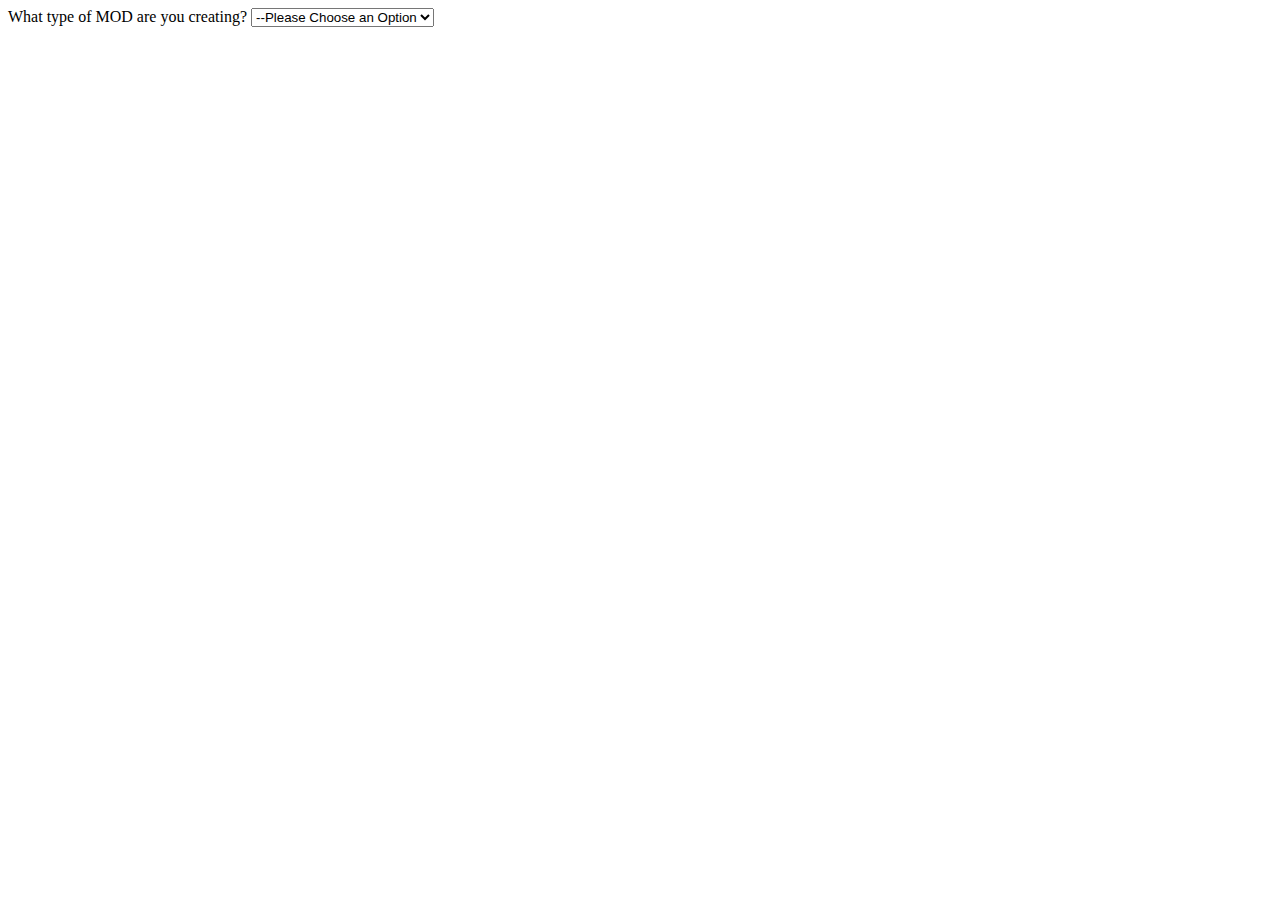
==== index.html @ 1833dc13 "added form and text to print after line items" ====
<!DOCTYPE html>
<html lang="en">
<head>
    <meta charset="UTF-8">
    <meta http-equiv="X-UA-Compatible" content="IE=edge">
    <meta name="viewport" content="width=device-width, initial-scale=1.0">
    <link rel ="stylesheet" href ="styles.css">
    <title>MOD Generator</title>
</head>
<body>
    <div class ="dropdown" id ="dropdown" value ="x">
        <form>
            <label for ="select-mod" >What type of MOD are you creating?</label>
            <select name ="select-mod" id ="select-mod" onchange = "getmodType()" >
                <option value="x" selected = true>--Please Choose an Option</option>
                <option value="handyman">Handyman</option>
                <option value="ntp">NTP</option>
                <option value="rent">Rent</option>
                <option value="deob">De-Obligation</option>
            </select>
        </form>
    </div>

    <div class = "handymanform" id ="handymanform">
        
            <label for="modnumHandy">MOD #: </label>
                <input type="text" name = "modnumHandy" id="modnumHandy" class ="handyMOD">
            <label for="reqnumHandy">REQ #:</label>
                <input type="text" name = "reqnumHandy" id = "reqnumHandy" class ="handyMOD">
            <label for="ic">IC:</label>
                <input type="text" name ="ic" id ="ic" class ="handyMOD">
            <label for="amount">Dollar Amount:</label>
                <input type="text" name ="amountHandy" id = "amountHandy" class ="handyMOD">
            <label for="addressHandy">Project Location:</label>
                <input type="text" name ="addressHandy" id ="addressHandy" class ="handyMOD">
            <button id ="handybtn" onclick ="generateHandymanMOD()">Generate MOD</button>

        
    </div>

    <div class = "rentform" id ="rentform">
        
            <label for="modnumRent">MOD #:</label>
                <input type="text" name ="modnumRent" id ="modnumRent" class ="rentMOD">
            <label for ="reqnumRent">REQ #:</label>
                <input type="text" name = "reqnumRent" id ="reqnumRent" class ="rentMOD">
            <label for="monthyearRent">Month and Year:</label>
                <input type="text" name ="monthyearRent" id ="monthyearRent" class ="rentMOD">
            <label for="invoicenumRent"> Invoice #:</label>
                <input type="text" name = "invoicenumRent" id ="invoicenumRent" class ="rentMOD">
            <label for="amountRent"> Rent Amount :</label>
                <input type="text" name = "amountRent" id ="amountRent" class ="rentMOD">
            <button id ="rentbtn" onclick ="generateRentMOD()">Generate MOD</button>

    </div>

    <div class = "utilityform" id ="utilityform">
        
        <label for="modnumUtility">MOD #:</label>
            <input type="text" name ="modnumUtility" id ="modnumUtility" class ="utilityMOD">
        <label for ="reqnumUtility">REQ #:</label>
            <input type="text" name = "reqnumUtility" id ="reqnumUtility" class ="utilityMOD">
        <label for="monthyearUtility">Month and Year:</label>
            <input type="text" name ="monthyearUtility" id ="monthyearUtility" class ="utilityMOD">
        <label for="invoicenumUtility"> Invoice #:</label>
            <input type="text" name = "invoicenumUtility" id ="invoicenumUtility" class ="utilityMOD">
        <label for="amountUtility"> Rent Amount :</label>
            <input type="text" name = "amountUtility" id ="amountUtility" class ="utilityMOD">
        <button id ="utilitybtn" onclick ="generateUtilityMOD()">Generate MOD</button>

</div>

    <div class = "ntpform" id ="ntpform">
        
            <label for="modnumNTP">MOD #: </label>
                <input type="text" name = "modnumNTP" class ="ntpMOD">
            <label for="reqnumNTP">REQ. :</label>
                <input type="text" name ="reqnumNTP" id ="reqnumNTP" class ="ntpMOD">
            <label for="reasonNTP">Purpose of MOD:</label>
                <input type="text" name ="reasonNTP" id ="reasonNTP" class ="ntpMOD">
            <label for="addressNTP">Project Location:</label>
                <input type="text" name ="addressNTP" id ="addressNTP" class ="ntpMOD">
            <label for="sowNum">SOW Number:</label>
                <input type="text" name ="sowNum" id = "sowNum" class ="ntpMOD"> 
            <label for="sowDate">SOW Date:</label>
                <input type="text" name ="sowDate" id ="sowDate" class ="ntpMOD">
            <label for="proposalDate">Lessor's Proposal Date:</label>
                <input type="text" name ="proposalDate" id ="proposalDate" class ="ntpMOD">
            <label for="proposalNum">Lessor's Proposal Date:</label>
                <input type="text" name ="proposalNum" id ="proposalNum" class ="ntpMOD">
            <label for="amountNTP">Project Cost:</label>
                <input type="text" name ="amountNTP" id ="amountNTP" class ="ntpMOD">
            <label for="dateNTP">Period of Performance Start:</label>
                <input type="text" name = "dateNTP" id ="dateNTP" class ="ntpMOD" >
            <label for="dateNTP2">Period of Performance End:</label>
                <input type="text" name = "dateNTP2" id ="dateNTP2" class ="ntpMOD">
            <label for="fmNTP">FM:</label>
                <input type="text" name = "fmNTP" id ="fmNTP" class ="ntpMOD">
            <label for="lcoNTP">LCO:</label>
                <input type="text" name = "lcoNTP" id ="lcoNTP" class ="ntpMOD">
            
          <button id ="ntpbtn" onclick ="generateNtpMOD()">Generate MOD</button>
        
    </div>


    <script>
        let dropdown = document.getElementById("select-mod");
        let handymanform = document.getElementById("handymanform");
        let rentform = document.getElementById("rentform");
        let utilityform = document.getElementById("utilityform");
        let rent = document.getElementById("rent");
        let ntpform = document.getElementById("ntpform");
        let form = document.getElementById("form-container");

        dropdown.value = "x";

        function getmodType(){
            let modType = dropdown.value;
            console.log(modType);

            if(modType === 'x'){
                handymanform.style.display = "none";
                rentform.style.display ="none";
                ntpform.style.display ="none";
                utilityform.style.display="none";
            }

            if(modType === 'handyman'){
                handymanform.style.display ="block"
                rentform.style.display ="none";
                ntpform.style.display ="none";
                utilityform.style.display="none";
            }

            if (modType === "rent"){
                rentform.style.display ="block";
                handymanform.style.display ="none";
                ntpform.style.display = "none";
                utilityform.style.display="none";
            }

            if (modType === "ntp"){
                ntpform.style.display = "block";
                handymanform.style.display ="none";
                rentform.style.display ="none";
                utilityform.style.display="none";
            }

            if(modType === 'utilityform'){
                utilityform.style.display="block";
                handymanform.style.display = "none";
                rentform.style.display ="none";
                ntpform.style.display ="none";
            }
        }
        function generateRentMOD(){
            let rentData = document.querySelectorAll(".rentMOD");
                
            const lineItemRent = `MOD-${rentData[0].value}, REQ. ${rentData[1].value}, Invoice: ${rentData[3].value} will cover ${rentData[2].value} Rent in the amount of ${rentData[4].value} in accordance with the lease.`;
        }

        function generateUtilityMOD(){
            let utilityData = document.querySelectorAll(".utilityMOD");
                const lineItemUtility = `MOD-${utilityData[0].value}, REQ. ${utilityData[1].value}, Invoice: ${utilityData[3].value} will cover ${utilityData[2].value} Utility Rent in the amount of ${utilityData[4].value} in accordance with the lease.`;
                alert(lineItemUtility);
        }

        function generateHandymanMOD(){
            let handyData = document.querySelectorAll(".handyMOD");
            
            const lineItemHandy = `MOD-${handyData[0].value}, REQ. ${handyData[1].value}, in the amount of $${handyData[3].value} will cover the ${handyData[2].value} Handyman Contract. Services to be requested through NIH Facility Manager with an approved work request in accordance to the Handyman Services Described below. Lessor Shall not exceed the amount of $${handyData[3].value} including Lessor's fees, for the aggregate Handyman Pluss Services rendered under this agreement. Period of Performace: 12 months from execution of this Modification of Contract.`;
            
            alert(lineItemHandy);
        }

        function generateNtpMOD(){
           let ntpData = document.querySelectorAll(".ntpMOD");

           const lineItemNtp = `MOD-${ntpData[0].value}, REQ. ${ntpData[1].value}, NTP: The Lessor is being given this NTP to ${ntpData[2].value} located at ${ntpData[3].value} in accordance with the SOW ${ntpData[4].value} dated ${ntpData[5].value}, and Lessor's Proposal dated ${ntpData[6].value}. Firm Fixed Price: The total cost for this project, including Lessor's fee is $${ntpData[8].value}. Period of Performance: ${ntpData[9].value} through ${ntpData[10].value}.`

           const ntpBeforeLine = `FM: ${ntpData[11].value} LCO: ${ntpData[12].value}`;
           
           const ntpAfterLine = 'Notwithstanding Government review, the Lessor is solely responsible for the technical accuracy of this project in meeting all performance requirements of the lease and SOW including meeting Federal, State and Local codes for this project. This document shall not be construed as a waiver of any rights, benefits or interests that the Government has under the Lease contract. All other terms and conditions of the Lease shall remain in full force and effect.';

           const ntpBox14 = `MOD-${ntpData[0].value}, REQ. ${ntpData[1].value}, NTP: The Lessor is being given this NTP to ${ntpData[2].value} located at ${ntpData[3].value} in accordance with the SOW ${ntpData[4].value} dated ${ntpData[5].value}, and Lessor's Proposal ${ntpData[7].value}. Firm Fixed Price: The total cost for this project, including Lessor's fee is $${ntpData[8].value}. Period of Performance: ${ntpData[9].value} through ${ntpData[10].value}.`;

           alert(ntpAfterLine);
        }
    </script>
</body>
</html>
---- styles.css ----
.handymanform{
    display:none;
}

.rentform{
    display:none;
}

.ntpform{
    display:none;
}

.utilityform{
    display:none;
}
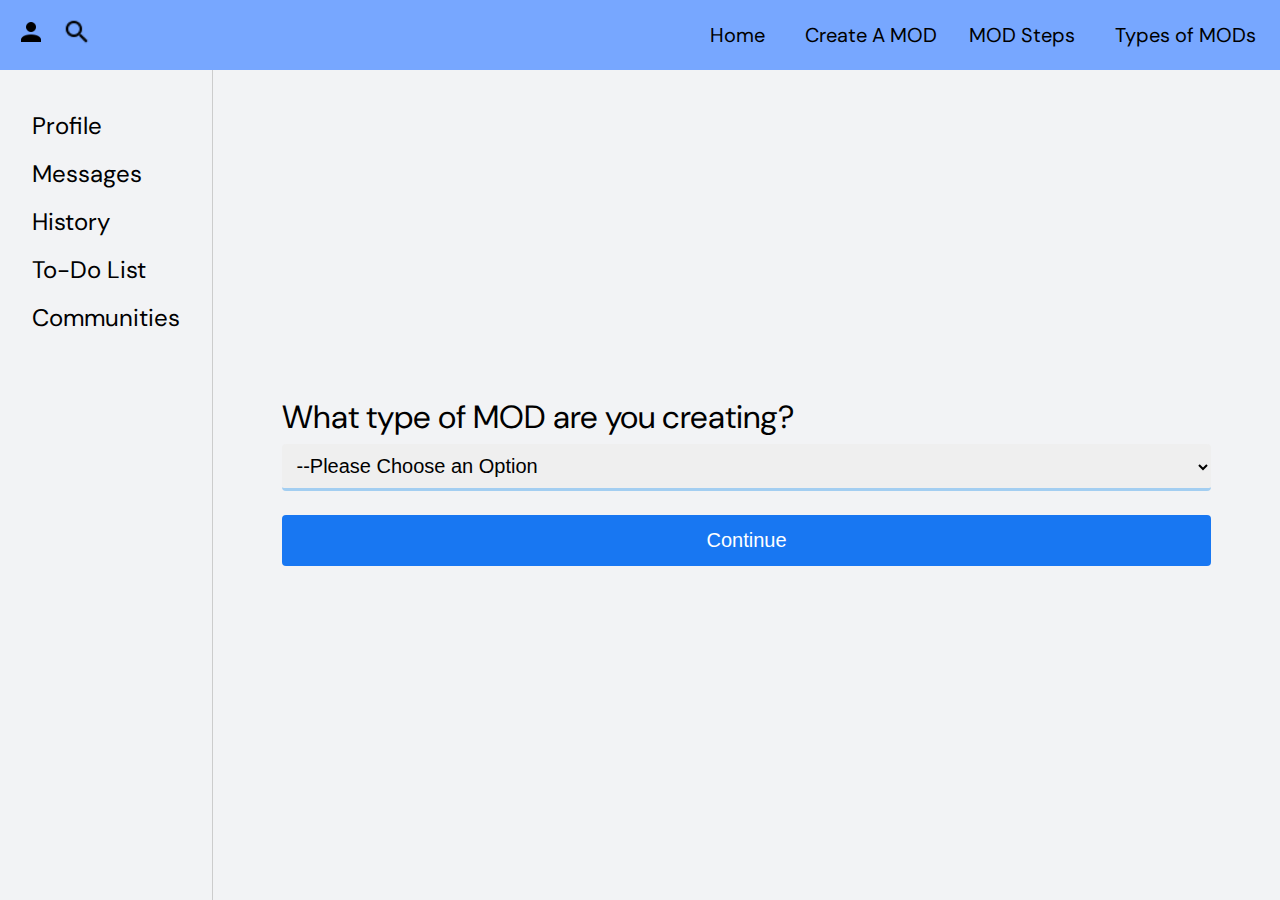
==== commit 7d41ec2a: "refactored layout and design. Added helpful tips." ====
--- a/index.html
+++ b/index.html
@@ -5,188 +5,92 @@
     <meta http-equiv="X-UA-Compatible" content="IE=edge">
     <meta name="viewport" content="width=device-width, initial-scale=1.0">
     <link rel ="stylesheet" href ="styles.css">
-    <title>MOD Generator</title>
+    <link rel="stylesheet" href="../MOD Creator/font-awesome-4.7.0/css/font-awesome.min.css">
+    <title>MOD Tool</title>
 </head>
 <body>
+<div class="grid-container">
+<div class="side-navbar">
+    <div id="menuToggle">
+        <div class="menu">
+            <ul>
+                <li>Profile</li>
+                <li>Messages</li>
+                <li>History</li>
+                <li>To-Do List</li>
+                <li>Communities</li>
+            </ul>
+        </div>
+    </div>
+</div>
+
+<div class ="navbar">
+<div class="nav-container1">
+    <div class="profile">
+        <div class="picture">
+            <img src="img/account.png" alt="">
+        </div>
+    </div>
+    <div class="search">
+        <div class="picture">
+            <img src="img/magnify.png" alt="">
+        </div>
+    </div>
+</div>
+<div class="container2">
+    <a href="index.html">Home</a>
+    <div class ="headerDropdown">
+        <button class = "headerbtn">Create A MOD
+            <i class="fa fa-caret-down"></i>
+        </button>
+        <div class = "headerDropdown-content">
+            <a href="handyman.html">Handyman</a>
+            <a href="ntp.html">NTP</a>
+            <a href="rent.html">Rent</a>
+            <a href="multirent.html">Multi Month Rent</a>
+            <a href="utility.html">Utility Rent</a>
+        </div>
+    </div>
+    <div class ="headerDropdown">
+        <button class = "headerbtn">MOD Steps 
+            <i class="fa fa-caret-down"></i>
+        </button>
+        <div class = "headerDropdown-content">
+            <a href="#">Handyman</a>
+            <a href="#">NTP</a>
+            <a href="#">Re-Occurring</a>
+            <a href="#">De-Obligation</a>
+            <a href="#">Administrative</a>
+        </div>
+    </div>
+    <a href ="modType.html">Types of MODs</a>
+</div>
+</div>
+
+
     <div class ="dropdown" id ="dropdown" value ="x">
-        <form>
+        <form id ="form" action="">
             <label for ="select-mod" >What type of MOD are you creating?</label>
-            <select name ="select-mod" id ="select-mod" onchange = "getmodType()" >
+            <select name ="select-mod" id ="select-mod" class ="select-mod">
                 <option value="x" selected = true>--Please Choose an Option</option>
                 <option value="handyman">Handyman</option>
                 <option value="ntp">NTP</option>
                 <option value="rent">Rent</option>
+                <option value="multirent">Multi-Month Rent</option>
+                <option value ="utility">Utility Rent</option>
                 <option value="deob">De-Obligation</option>
             </select>
+            <input type ="submit" value ="Continue" onclick = "getMODType()">
         </form>
     </div>
-
-    <div class = "handymanform" id ="handymanform">
-        
-            <label for="modnumHandy">MOD #: </label>
-                <input type="text" name = "modnumHandy" id="modnumHandy" class ="handyMOD">
-            <label for="reqnumHandy">REQ #:</label>
-                <input type="text" name = "reqnumHandy" id = "reqnumHandy" class ="handyMOD">
-            <label for="ic">IC:</label>
-                <input type="text" name ="ic" id ="ic" class ="handyMOD">
-            <label for="amount">Dollar Amount:</label>
-                <input type="text" name ="amountHandy" id = "amountHandy" class ="handyMOD">
-            <label for="addressHandy">Project Location:</label>
-                <input type="text" name ="addressHandy" id ="addressHandy" class ="handyMOD">
-            <button id ="handybtn" onclick ="generateHandymanMOD()">Generate MOD</button>
-
-        
-    </div>
-
-    <div class = "rentform" id ="rentform">
-        
-            <label for="modnumRent">MOD #:</label>
-                <input type="text" name ="modnumRent" id ="modnumRent" class ="rentMOD">
-            <label for ="reqnumRent">REQ #:</label>
-                <input type="text" name = "reqnumRent" id ="reqnumRent" class ="rentMOD">
-            <label for="monthyearRent">Month and Year:</label>
-                <input type="text" name ="monthyearRent" id ="monthyearRent" class ="rentMOD">
-            <label for="invoicenumRent"> Invoice #:</label>
-                <input type="text" name = "invoicenumRent" id ="invoicenumRent" class ="rentMOD">
-            <label for="amountRent"> Rent Amount :</label>
-                <input type="text" name = "amountRent" id ="amountRent" class ="rentMOD">
-            <button id ="rentbtn" onclick ="generateRentMOD()">Generate MOD</button>
-
-    </div>
-
-    <div class = "utilityform" id ="utilityform">
-        
-        <label for="modnumUtility">MOD #:</label>
-            <input type="text" name ="modnumUtility" id ="modnumUtility" class ="utilityMOD">
-        <label for ="reqnumUtility">REQ #:</label>
-            <input type="text" name = "reqnumUtility" id ="reqnumUtility" class ="utilityMOD">
-        <label for="monthyearUtility">Month and Year:</label>
-            <input type="text" name ="monthyearUtility" id ="monthyearUtility" class ="utilityMOD">
-        <label for="invoicenumUtility"> Invoice #:</label>
-            <input type="text" name = "invoicenumUtility" id ="invoicenumUtility" class ="utilityMOD">
-        <label for="amountUtility"> Rent Amount :</label>
-            <input type="text" name = "amountUtility" id ="amountUtility" class ="utilityMOD">
-        <button id ="utilitybtn" onclick ="generateUtilityMOD()">Generate MOD</button>
-
 </div>
-
-    <div class = "ntpform" id ="ntpform">
-        
-            <label for="modnumNTP">MOD #: </label>
-                <input type="text" name = "modnumNTP" class ="ntpMOD">
-            <label for="reqnumNTP">REQ. :</label>
-                <input type="text" name ="reqnumNTP" id ="reqnumNTP" class ="ntpMOD">
-            <label for="reasonNTP">Purpose of MOD:</label>
-                <input type="text" name ="reasonNTP" id ="reasonNTP" class ="ntpMOD">
-            <label for="addressNTP">Project Location:</label>
-                <input type="text" name ="addressNTP" id ="addressNTP" class ="ntpMOD">
-            <label for="sowNum">SOW Number:</label>
-                <input type="text" name ="sowNum" id = "sowNum" class ="ntpMOD"> 
-            <label for="sowDate">SOW Date:</label>
-                <input type="text" name ="sowDate" id ="sowDate" class ="ntpMOD">
-            <label for="proposalDate">Lessor's Proposal Date:</label>
-                <input type="text" name ="proposalDate" id ="proposalDate" class ="ntpMOD">
-            <label for="proposalNum">Lessor's Proposal Date:</label>
-                <input type="text" name ="proposalNum" id ="proposalNum" class ="ntpMOD">
-            <label for="amountNTP">Project Cost:</label>
-                <input type="text" name ="amountNTP" id ="amountNTP" class ="ntpMOD">
-            <label for="dateNTP">Period of Performance Start:</label>
-                <input type="text" name = "dateNTP" id ="dateNTP" class ="ntpMOD" >
-            <label for="dateNTP2">Period of Performance End:</label>
-                <input type="text" name = "dateNTP2" id ="dateNTP2" class ="ntpMOD">
-            <label for="fmNTP">FM:</label>
-                <input type="text" name = "fmNTP" id ="fmNTP" class ="ntpMOD">
-            <label for="lcoNTP">LCO:</label>
-                <input type="text" name = "lcoNTP" id ="lcoNTP" class ="ntpMOD">
-            
-          <button id ="ntpbtn" onclick ="generateNtpMOD()">Generate MOD</button>
-        
-    </div>
-
-
-    <script>
+<script>
+    function getMODType(){
         let dropdown = document.getElementById("select-mod");
-        let handymanform = document.getElementById("handymanform");
-        let rentform = document.getElementById("rentform");
-        let utilityform = document.getElementById("utilityform");
-        let rent = document.getElementById("rent");
-        let ntpform = document.getElementById("ntpform");
-        let form = document.getElementById("form-container");
-
-        dropdown.value = "x";
-
-        function getmodType(){
-            let modType = dropdown.value;
-            console.log(modType);
-
-            if(modType === 'x'){
-                handymanform.style.display = "none";
-                rentform.style.display ="none";
-                ntpform.style.display ="none";
-                utilityform.style.display="none";
-            }
-
-            if(modType === 'handyman'){
-                handymanform.style.display ="block"
-                rentform.style.display ="none";
-                ntpform.style.display ="none";
-                utilityform.style.display="none";
-            }
-
-            if (modType === "rent"){
-                rentform.style.display ="block";
-                handymanform.style.display ="none";
-                ntpform.style.display = "none";
-                utilityform.style.display="none";
-            }
-
-            if (modType === "ntp"){
-                ntpform.style.display = "block";
-                handymanform.style.display ="none";
-                rentform.style.display ="none";
-                utilityform.style.display="none";
-            }
-
-            if(modType === 'utilityform'){
-                utilityform.style.display="block";
-                handymanform.style.display = "none";
-                rentform.style.display ="none";
-                ntpform.style.display ="none";
-            }
-        }
-        function generateRentMOD(){
-            let rentData = document.querySelectorAll(".rentMOD");
-                
-            const lineItemRent = `MOD-${rentData[0].value}, REQ. ${rentData[1].value}, Invoice: ${rentData[3].value} will cover ${rentData[2].value} Rent in the amount of ${rentData[4].value} in accordance with the lease.`;
-        }
-
-        function generateUtilityMOD(){
-            let utilityData = document.querySelectorAll(".utilityMOD");
-                const lineItemUtility = `MOD-${utilityData[0].value}, REQ. ${utilityData[1].value}, Invoice: ${utilityData[3].value} will cover ${utilityData[2].value} Utility Rent in the amount of ${utilityData[4].value} in accordance with the lease.`;
-                alert(lineItemUtility);
-        }
-
-        function generateHandymanMOD(){
-            let handyData = document.querySelectorAll(".handyMOD");
-            
-            const lineItemHandy = `MOD-${handyData[0].value}, REQ. ${handyData[1].value}, in the amount of $${handyData[3].value} will cover the ${handyData[2].value} Handyman Contract. Services to be requested through NIH Facility Manager with an approved work request in accordance to the Handyman Services Described below. Lessor Shall not exceed the amount of $${handyData[3].value} including Lessor's fees, for the aggregate Handyman Pluss Services rendered under this agreement. Period of Performace: 12 months from execution of this Modification of Contract.`;
-            
-            alert(lineItemHandy);
-        }
-
-        function generateNtpMOD(){
-           let ntpData = document.querySelectorAll(".ntpMOD");
-
-           const lineItemNtp = `MOD-${ntpData[0].value}, REQ. ${ntpData[1].value}, NTP: The Lessor is being given this NTP to ${ntpData[2].value} located at ${ntpData[3].value} in accordance with the SOW ${ntpData[4].value} dated ${ntpData[5].value}, and Lessor's Proposal dated ${ntpData[6].value}. Firm Fixed Price: The total cost for this project, including Lessor's fee is $${ntpData[8].value}. Period of Performance: ${ntpData[9].value} through ${ntpData[10].value}.`
-
-           const ntpBeforeLine = `FM: ${ntpData[11].value} LCO: ${ntpData[12].value}`;
-           
-           const ntpAfterLine = 'Notwithstanding Government review, the Lessor is solely responsible for the technical accuracy of this project in meeting all performance requirements of the lease and SOW including meeting Federal, State and Local codes for this project. This document shall not be construed as a waiver of any rights, benefits or interests that the Government has under the Lease contract. All other terms and conditions of the Lease shall remain in full force and effect.';
-
-           const ntpBox14 = `MOD-${ntpData[0].value}, REQ. ${ntpData[1].value}, NTP: The Lessor is being given this NTP to ${ntpData[2].value} located at ${ntpData[3].value} in accordance with the SOW ${ntpData[4].value} dated ${ntpData[5].value}, and Lessor's Proposal ${ntpData[7].value}. Firm Fixed Price: The total cost for this project, including Lessor's fee is $${ntpData[8].value}. Period of Performance: ${ntpData[9].value} through ${ntpData[10].value}.`;
-
-           alert(ntpAfterLine);
-        }
-    </script>
+        let modType = dropdown.value;
+        let form = document.getElementById("form");
+        form.action =`${modType}.html`;
+    }
+</script>    
 </body>
 </html>--- a/styles.css
+++ b/styles.css
@@ -1,15 +1,332 @@
-.handymanform{
-    display:none;
-}
-
-.rentform{
-    display:none;
+@import url('https://fonts.googleapis.com/css2?family=DM+Sans:ital,wght@0,400;1,500&display=swap');
+
+*{
+  margin: 0;
+  padding: 0;
+}
+body{
+    height: 100vh;
+    font-family: 'DM Sans', sans-serif;
+    font-size: 18px;
+}
+input::-webkit-outer-spin-button,
+input::-webkit-inner-spin-button {
+  -webkit-appearance: none;
+  margin: 0;
+}
+
+/* Firefox */
+input[type=number] {
+  -moz-appearance: textfield;
+}
+
+.grid-container{
+  display:grid;
+  height:100vh;
+  grid-template-columns: auto 1fr;
+  grid-template-rows: auto 1fr;
+  background-color: #F2F3F5;
+}
+.picture {
+  margin-left: 1rem;
+}
+
+.picture > img{
+  height: 30px;
+  width: 30px;
+}
+.nav-container1{
+  display:flex;
+  align-items:center;
+}
+.side-navbar{
+  grid-row: 2;
+  display:flex;
+  flex-direction: column;
+  gap: 2rem;
+  line-height: 3rem;
+  padding: 2rem;
+  font-size: 1.5rem;
+  border-right: 1px solid #CCCCCC;
+}
+.select-mod{
+  height: auto;
+  font-size: 20px;
+}
+input[type=submit]{
+  width:100%;
+  background-color: #1877F2;
+  color: white;
+  padding: 14px 20px;
+  margin: 8px 0;
+  border: none;
+  border-radius: 4px;
+  cursor: pointer;
+  font-size:20px;
+}
+.navbar{
+  display:flex;
+  justify-content: space-between;
+  align-items: center;
+  font-family: 'DM Sans', sans-serif;
+  background-color: #77A7FF;
+  grid-column: 1 / -1;
+  grid-row: 1;
+}
+.navbar a{
+  float: left;
+  font-size: 1.25rem;
+  color: black;
+  text-align: center;
+  padding: 14px 16px;
+  text-decoration: none;
+  margin: 8px;
+  
+}
+
+.headerDropdown{
+  float: left;
+  overflow: hidden;
+}
+
+.headerDropdown .headerbtn{
+  font-size: 1.25rem;
+  border: none;
+  outline: none;
+  color: black;
+  padding: 14px 16px;
+  background-color: inherit;
+  font-family: 'DM Sans', sans-serif;
+}
+
+.navbar a:hover, .headerDropdown:hover .headerbtn{
+  background-color: #F2F3F5;
+  border-radius: 4px;
+}
+
+.headerDropdown-content{
+  display:none;
+  position: absolute;
+  background-color: #f9f9f9;
+  min-width: 160px;
+  box-shadow: 0px 8px 16px 0px rgba(0,0,0,0.2);
+  z-index: 1;
+}
+
+.headerDropdown:hover .headerDropdown-content{
+  display: block;
+}
+
+.headerDropdown-content a {
+  float: none;
+  color: black;
+  padding: 12px 16px;
+  text-decoration: none;
+  display: block;
+  text-align: left; 
+}
+
+.headerDropdown-content a:hover{
+  background-color: #ddd;
+}
+.dropdown{
+    display: flex;
+    justify-content: center;
+    align-items: center;
+    font-size: 2rem;
+    height: 100%;
+}
+
+.formcontainer{
+  display: grid;
+  grid-template-columns: 1fr 1fr;
+  padding: 2rem;
+  line-height: 2.5rem;
+  gap: 1rem;
+}
+.formcontainer label{
+  font-size: 1.3vw;
+}
+
+.formcontainer div{
+  display:flex;
+  flex-direction: column;
+  justify-content: flex-end;
+}
+input[type=text], select {
+    width: 100%;
+    margin: 6px 0;
+    padding: .65rem;
+    display: inline-block;
+    border: 3.5px solid #a3cef1;
+    border-top:none;
+    border-left:none;
+    border-right: none;
+    border-radius: 4px;
+    box-sizing: border-box;
+    font-size: 1.5rem;
+    margin-bottom: 1rem;
+  }
+
+  button {
+    width: 100%;
+    background-color: #1877F2;
+    color: white;
+    padding: 14px 20px;
+    margin: 8px 0;
+    border: none;
+    border-radius: 4px;
+    cursor: pointer;
+    grid-column: span 2;
+    max-height: 65%;
+  }
+  
+  .rentform{
+    grid-row: 2;
+    display: grid;
+    grid-template-columns: 1fr 2fr 1fr;
+    width: 100vw;
+  }
+  .handymanform{
+    grid-row: 2;
+    display: grid;
+    grid-template-columns: 1fr 2fr 1fr;
+    width: 100vw;
 }
 
 .ntpform{
-    display:none;
-}
-
+  grid-row: 2;
+  display: grid;
+  grid-template-columns: 1.5fr 2fr 1fr;
+  width: 100vw;
+  background-color: inherit;
+}
+
+.ntpcontainer{
+  padding: 2rem;
+  grid-template-columns: 1fr 1fr;
+  gap: 1rem;
+}
+.ntpcontainer div{
+  display:flex;
+  flex-direction: column;
+  justify-content: flex-end;
+}
+.ntptext{
+  grid-column: span 2;
+}
+textarea[target = reason]{
+  resize: none;
+  border-radius: 4px;
+  margin: 8px 0;
+}
+.multirentform{
+  grid-row: 2;
+    display: grid;
+    grid-template-columns: 1fr 2fr 1fr;
+    width: 100vw;
+}
 .utilityform{
-    display:none;
+  grid-row: 2;
+  display: grid;
+  grid-template-columns: 1fr 2fr 1fr;
+  width: 100vw;
+
+}
+.textbox{
+  display: flex;
+  align-items: center;
+  flex-direction: column;
+  background-color: white;
+  border-radius: 1rem;
+}
+label[for = modResult]{
+  display: inherit;
+  text-align: center;
+  margin-bottom: 24px;
+  font-size: 1.5vw;
+  margin-top: 2rem;
+}
+
+textarea{
+  border-radius: 1rem;
+  resize: none;
+  font-family: 'DM Sans', sans-serif;
+  font-size: 1.25vw;
+  padding: .5rem;
+  box-sizing: border-box;
+  background-color: #EBEDF0;
+  margin-bottom: 2rem;
+}
+
+.announcements{
+  margin-top: 2rem;
+  margin-right: 2rem;
+}
+.tips{
+  background-color: white;
+  border-radius: 4px;
+  display:flex;
+  justify-content: space-around;
+  flex-direction: column;
+  padding: 1rem;
+  overflow:auto;
+  margin-top: 1rem;
+}
+
+.tips li{
+  border-bottom: 1px solid #a3cef1;
+  line-height: 2rem;
+  font-size: 1.2vw;
+  margin: .5rem;
+}
+.tableContainer{
+  display: flex;
+  justify-content: center;
+  align-items: center;
+  flex-direction: column;
+}
+
+table{
+  border-collapse: collapse;
+  border:2px solid rgb(200,200,200);
+  letter-spacing: 1px;
+  width: 50%;
+  margin-bottom: 48px;
+}
+
+td, th{
+  border: 1px solid black;
+  padding: 10px 20px;
+  text-align: center;
+}
+
+th{
+  background-color: #77A7FF;
+}
+
+h1.tableTitle{
+  font-size: 58px;
+  text-decoration: underline;
+}
+
+p.tablePage{
+  width: 50%;
+  margin-top: 0px;
+}
+
+ul, li{
+  list-style: none;
+}
+
+/* #radio{
+  display:block;
+} */
+
+#radio-wrapper{
+  display:block;
+}
+
+.textbox-container{
+  padding:2rem;
 }